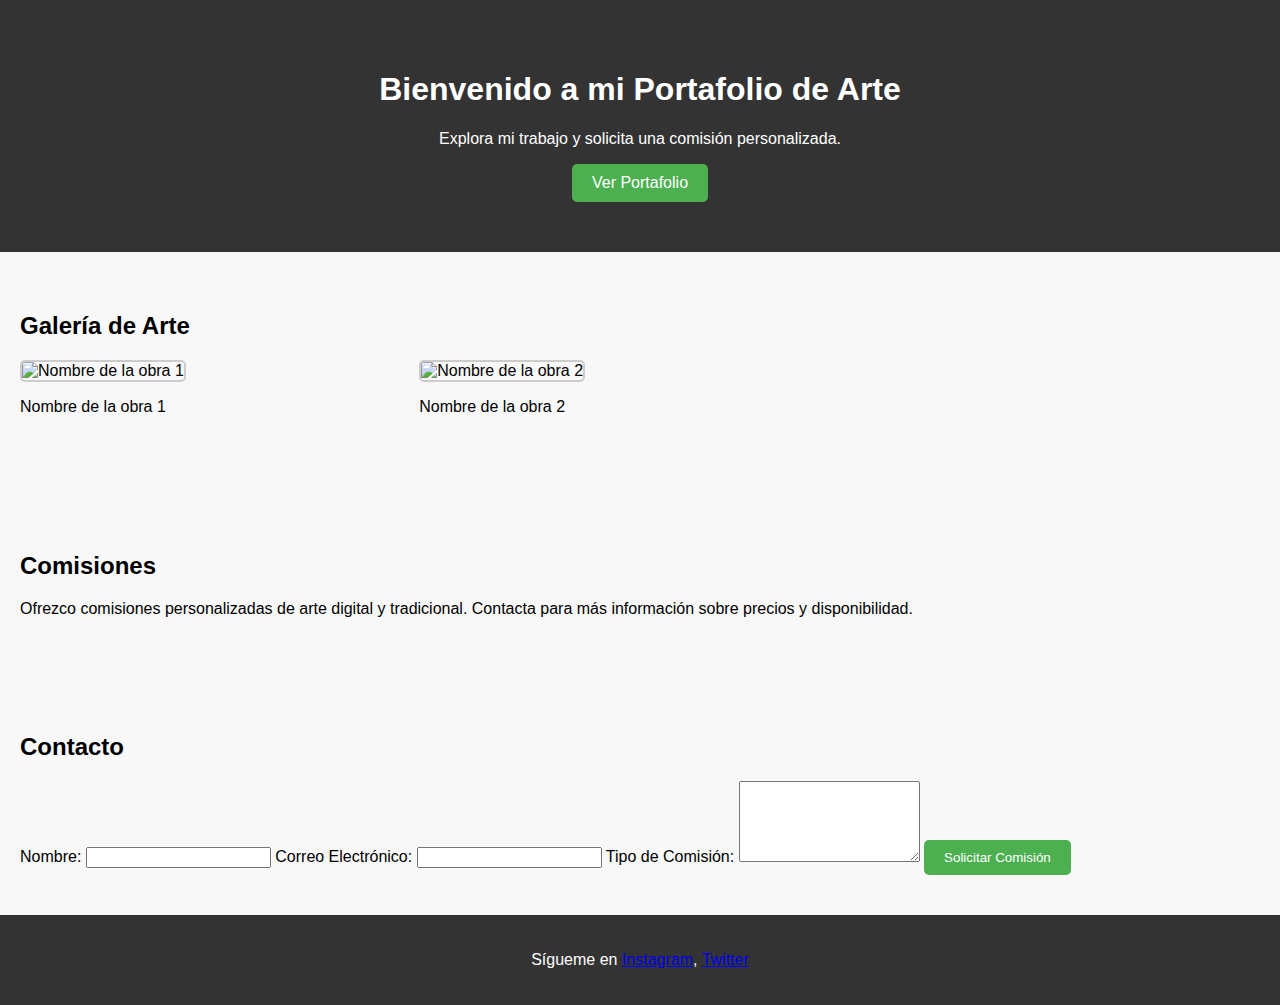
==== pagina/index.html @ 9c7f827d "Add files via upload" ====
<!DOCTYPE html>
<html lang="es">
<head>
    <meta charset="UTF-8">
    <meta name="viewport" content="width=device-width, initial-scale=1.0">
    <title>Portafolio de Arte - Comisiones</title>
    <link rel="stylesheet" href="styles.css">
</head>
<body>
    <header>
        <h1>Bienvenido a mi Portafolio de Arte</h1>
        <p>Explora mi trabajo y solicita una comisión personalizada.</p>
        <a href="#portfolio" class="button">Ver Portafolio</a>
    </header>

    <section id="portfolio">
        <h2>Galería de Arte</h2>
        <div class="gallery">
            <!-- Ejemplo de imagen en la galería -->
            <div class="gallery-item">
                <img src="mi-arte1.jpg" alt="Nombre de la obra 1">
                <p>Nombre de la obra 1</p>
            </div>
            <div class="gallery-item">
                <img src="mi-arte2.jpg" alt="Nombre de la obra 2">
                <p>Nombre de la obra 2</p>
            </div>
            <!-- Añade más imágenes aquí -->
        </div>
    </section>

    <section id="commissions">
        <h2>Comisiones</h2>
        <p>Ofrezco comisiones personalizadas de arte digital y tradicional. Contacta para más información sobre precios y disponibilidad.</p>
    </section>

    <section id="contact">
        <h2>Contacto</h2>
        <form action="enviar_comision.php" method="POST">
            <label for="name">Nombre:</label>
            <input type="text" id="name" name="name" required>

            <label for="email">Correo Electrónico:</label>
            <input type="email" id="email" name="email" required>

            <label for="commission">Tipo de Comisión:</label>
            <textarea id="commission" name="commission" rows="5" required></textarea>

            <button type="submit">Solicitar Comisión</button>
        </form>
    </section>

    <footer>
        <p>Sígueme en <a href="#">Instagram</a>, <a href="#">Twitter</a></p>
    </footer>
    <script src="script.js"></script>
</body>
</html>
---- pagina/styles.css ----
body {
    font-family: Arial, sans-serif;
    margin: 0;
    padding: 0;
    background-color: #f8f8f8;
}

header {
    background-color: #333;
    color: white;
    text-align: center;
    padding: 50px 0;
}

button, a.button {
    background-color: #4CAF50;
    color: white;
    padding: 10px 20px;
    border: none;
    text-decoration: none;
    border-radius: 5px;
    display: inline-block;
}

section {
    padding: 40px 20px;
}

#portfolio .gallery {
    display: flex;
    gap: 10px;
    flex-wrap: wrap;
}

.gallery-item {
    width: calc(33% - 20px);
    margin-bottom: 20px;
}

.gallery-item img {
    width: 100%;
    height: auto;
    border: 2px solid #ccc;
    border-radius: 5px;
}

footer {
    background-color: #333;
    color: white;
    text-align: center;
    padding: 20px;
}
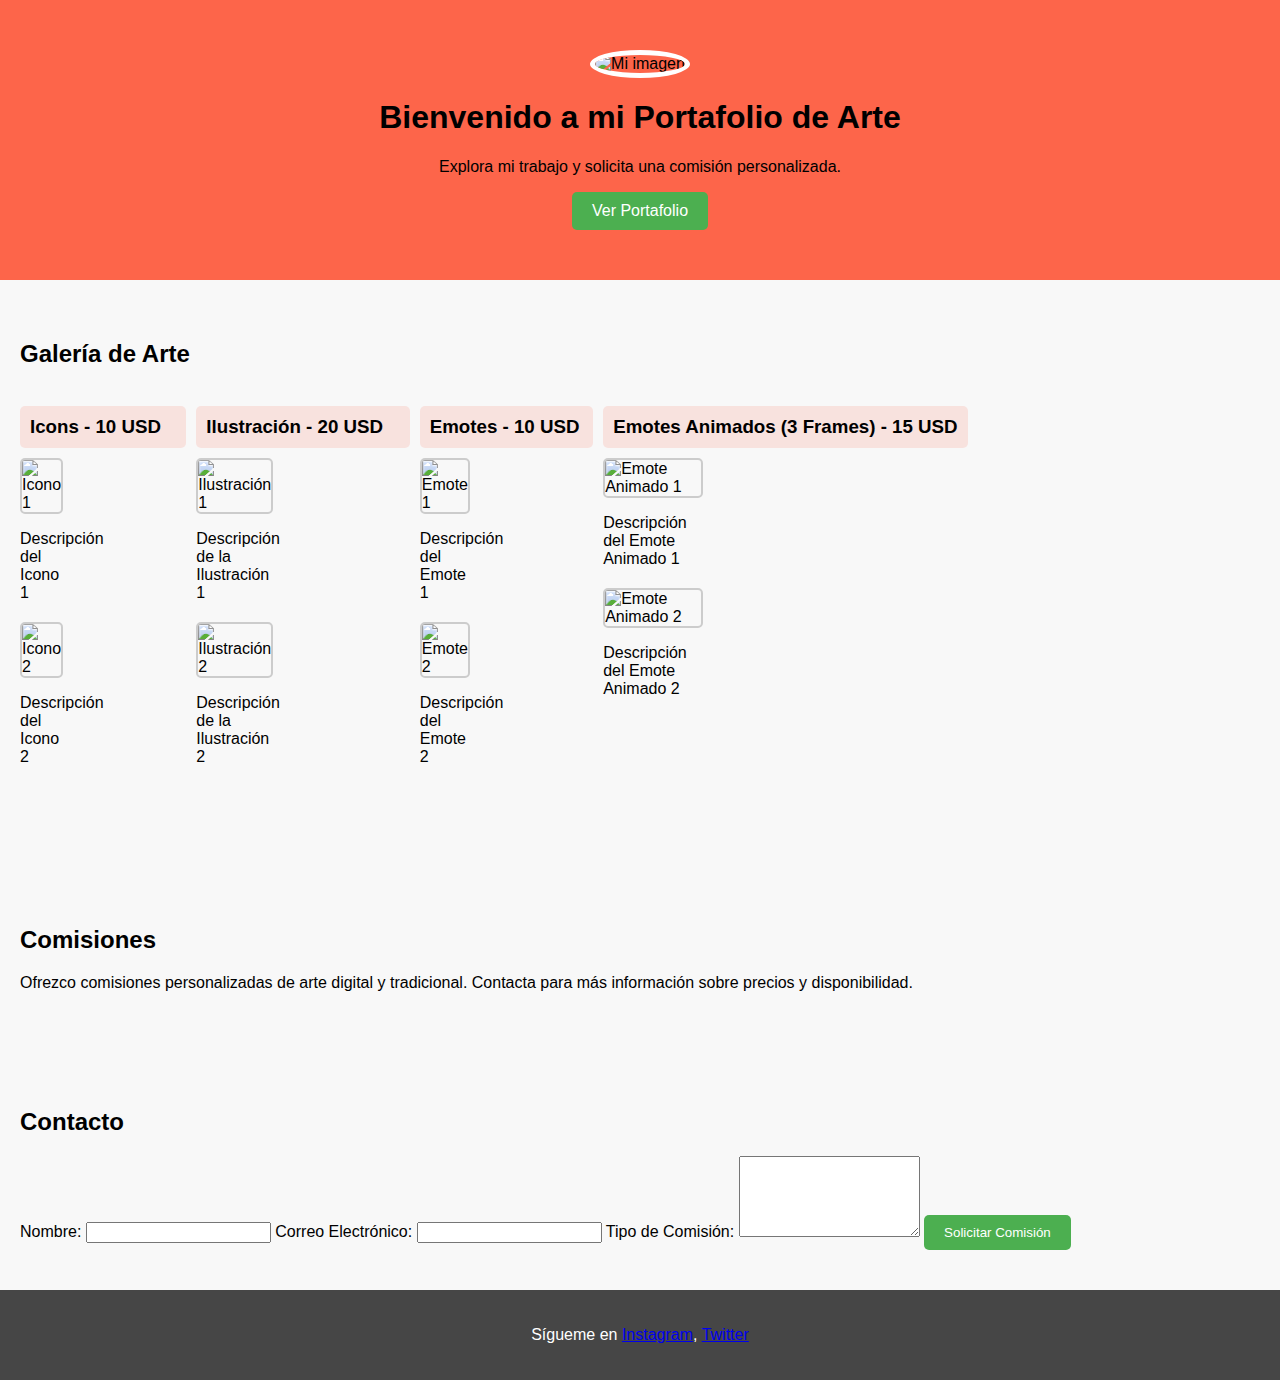
==== commit ca5fec50: "Add files via upload" ====
--- a/pagina/index.html
+++ b/pagina/index.html
@@ -3,11 +3,14 @@
 <head>
     <meta charset="UTF-8">
     <meta name="viewport" content="width=device-width, initial-scale=1.0">
+    <meta name="description" content="Portafolio de arte de Kaijo, donde puedes explorar mis obras y solicitar comisiones personalizadas.">
+    <meta name="keywords" content="arte, portafolio, comisiones, arte digital, arte tradicional">
     <title>Portafolio de Arte - Comisiones</title>
     <link rel="stylesheet" href="styles.css">
 </head>
 <body>
     <header>
+        <img src="images/mi-imagen.jpg" alt="Mi imagen" class="profile-image">
         <h1>Bienvenido a mi Portafolio de Arte</h1>
         <p>Explora mi trabajo y solicita una comisión personalizada.</p>
         <a href="#portfolio" class="button">Ver Portafolio</a>
@@ -16,18 +19,60 @@
     <section id="portfolio">
         <h2>Galería de Arte</h2>
         <div class="gallery">
-            <!-- Ejemplo de imagen en la galería -->
-            <div class="gallery-item">
-                <img src="mi-arte1.jpg" alt="Nombre de la obra 1">
-                <p>Nombre de la obra 1</p>
+            <div class="gallery-category">
+                <h3>Icons - 10 USD</h3>
+                <div class="gallery-item">
+                    <img src="icon1.jpg" alt="Icono 1">
+                    <p>Descripción del Icono 1</p>
+                </div>
+                <div class="gallery-item">
+                    <img src="icon2.jpg" alt="Icono 2">
+                    <p>Descripción del Icono 2</p>
+                </div>
+                <!-- Añade más iconos aquí -->
             </div>
-            <div class="gallery-item">
-                <img src="mi-arte2.jpg" alt="Nombre de la obra 2">
-                <p>Nombre de la obra 2</p>
+    
+            <div class="gallery-category">
+                <h3>Ilustración - 20 USD</h3>
+                <div class="gallery-item">
+                    <img src="ilustracion1.jpg" alt="Ilustración 1">
+                    <p>Descripción de la Ilustración 1</p>
+                </div>
+                <div class="gallery-item">
+                    <img src="ilustracion2.jpg" alt="Ilustración 2">
+                    <p>Descripción de la Ilustración 2</p>
+                </div>
+                <!-- Añade más ilustraciones aquí -->
             </div>
-            <!-- Añade más imágenes aquí -->
+    
+            <div class="gallery-category">
+                <h3>Emotes - 10 USD</h3>
+                <div class="gallery-item">
+                    <img src="emote1.jpg" alt="Emote 1">
+                    <p>Descripción del Emote 1</p>
+                </div>
+                <div class="gallery-item">
+                    <img src="emote2.jpg" alt="Emote 2">
+                    <p>Descripción del Emote 2</p>
+                </div>
+                <!-- Añade más emotes aquí -->
+            </div>
+    
+            <div class="gallery-category">
+                <h3>Emotes Animados (3 Frames) - 15 USD</h3>
+                <div class="gallery-item">
+                    <img src="emote-animado1.gif" alt="Emote Animado 1">
+                    <p>Descripción del Emote Animado 1</p>
+                </div>
+                <div class="gallery-item">
+                    <img src="emote-animado2.gif" alt="Emote Animado 2">
+                    <p>Descripción del Emote Animado 2</p>
+                </div>
+                <!-- Añade más emotes animados aquí -->
+            </div>
         </div>
     </section>
+    
 
     <section id="commissions">
         <h2>Comisiones</h2>
--- a/pagina/styles.css
+++ b/pagina/styles.css
@@ -6,14 +6,21 @@
 }
 
 header {
-    background-color: #333;
-    color: white;
+    background-color: rgba(255, 38, 0, 0.7); /* Rojo */
     text-align: center;
     padding: 50px 0;
 }
 
+.profile-image {
+    width: 150px; /* Ajusta el tamaño según prefieras */
+    height: 150px; /* Debe ser igual al ancho para mantener la forma circular */
+    border-radius: 50%; /* Recorte circular */
+    object-fit: cover; /* Ajusta la imagen al contenedor */
+    border: 5px solid #ffffff; /* Opcional: un borde alrededor de la imagen */
+}
+
 button, a.button {
-    background-color: #4CAF50;
+    background-color: #4CAF50; /* Color del botón */
     color: white;
     padding: 10px 20px;
     border: none;
@@ -21,6 +28,18 @@
     border-radius: 5px;
     display: inline-block;
 }
+
+.gallery-category {
+    margin-bottom: 40px; /* Espacio entre categorías */
+}
+
+.gallery-category h3 {
+    background-color: rgba(255, 38, 0, 0.1); /* Fondo suave para el título */
+    padding: 10px;
+    border-radius: 5px;
+    margin-bottom: 10px;
+}
+
 
 section {
     padding: 40px 20px;
@@ -35,7 +54,7 @@
 .gallery-item {
     width: calc(33% - 20px);
     margin-bottom: 20px;
-}
+}   
 
 .gallery-item img {
     width: 100%;
@@ -45,7 +64,7 @@
 }
 
 footer {
-    background-color: #333;
+    background-color: #464646;
     color: white;
     text-align: center;
     padding: 20px;
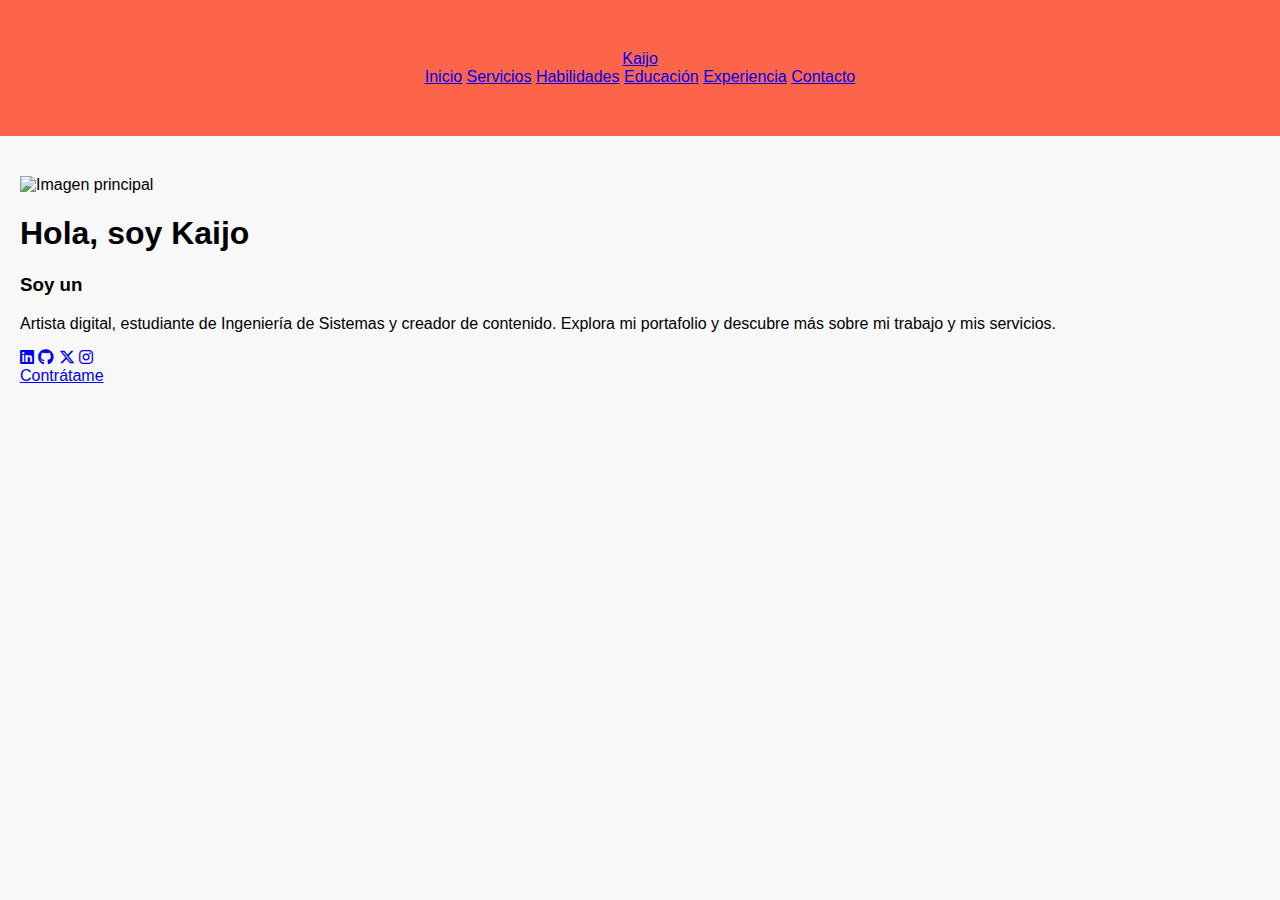
==== commit 5f2401d8: "Update index.html" ====
--- a/pagina/index.html
+++ b/pagina/index.html
@@ -3,101 +3,39 @@
 <head>
     <meta charset="UTF-8">
     <meta name="viewport" content="width=device-width, initial-scale=1.0">
-    <meta name="description" content="Portafolio de arte de Kaijo, donde puedes explorar mis obras y solicitar comisiones personalizadas.">
-    <meta name="keywords" content="arte, portafolio, comisiones, arte digital, arte tradicional">
-    <title>Portafolio de Arte - Comisiones</title>
+    <link rel="stylesheet" href="https://cdnjs.cloudflare.com/ajax/libs/font-awesome/6.5.2/css/all.min.css">
     <link rel="stylesheet" href="styles.css">
+    <title>Portafolio de Arte - Kaijo</title>
 </head>
 <body>
     <header>
-        <img src="images/mi-imagen.jpg" alt="Mi imagen" class="profile-image">
-        <h1>Bienvenido a mi Portafolio de Arte</h1>
-        <p>Explora mi trabajo y solicita una comisión personalizada.</p>
-        <a href="#portfolio" class="button">Ver Portafolio</a>
+        <a href="#" class="logo">Kaijo</a>
+        <nav>
+            <a href="#" class="active">Inicio</a>
+            <a href="#">Servicios</a>
+            <a href="#">Habilidades</a>
+            <a href="#">Educación</a>
+            <a href="#">Experiencia</a>
+            <a href="#">Contacto</a>
+        </nav>
     </header>
 
-    <section id="portfolio">
-        <h2>Galería de Arte</h2>
-        <div class="gallery">
-            <div class="gallery-category">
-                <h3>Icons - 10 USD</h3>
-                <div class="gallery-item">
-                    <img src="icon1.jpg" alt="Icono 1">
-                    <p>Descripción del Icono 1</p>
-                </div>
-                <div class="gallery-item">
-                    <img src="icon2.jpg" alt="Icono 2">
-                    <p>Descripción del Icono 2</p>
-                </div>
-                <!-- Añade más iconos aquí -->
+    <section class="home">
+        <div class="home-img">
+            <img src="inicio.jpg" alt="Imagen principal">
+        </div>
+        <div class="home-content">
+            <h1>Hola, soy <span>Kaijo</span></h1>
+            <h3 class="typing-text">Soy un <span></span></h3>
+            <p>Artista digital, estudiante de Ingeniería de Sistemas y creador de contenido. Explora mi portafolio y descubre más sobre mi trabajo y mis servicios.</p>
+            <div class="social-icons">
+                <a href="#"><i class="fa-brands fa-linkedin"></i></a>
+                <a href="#"><i class="fa-brands fa-github"></i></a>
+                <a href="#"><i class="fa-brands fa-x-twitter"></i></a>
+                <a href="#"><i class="fa-brands fa-instagram"></i></a>
             </div>
-    
-            <div class="gallery-category">
-                <h3>Ilustración - 20 USD</h3>
-                <div class="gallery-item">
-                    <img src="ilustracion1.jpg" alt="Ilustración 1">
-                    <p>Descripción de la Ilustración 1</p>
-                </div>
-                <div class="gallery-item">
-                    <img src="ilustracion2.jpg" alt="Ilustración 2">
-                    <p>Descripción de la Ilustración 2</p>
-                </div>
-                <!-- Añade más ilustraciones aquí -->
-            </div>
-    
-            <div class="gallery-category">
-                <h3>Emotes - 10 USD</h3>
-                <div class="gallery-item">
-                    <img src="emote1.jpg" alt="Emote 1">
-                    <p>Descripción del Emote 1</p>
-                </div>
-                <div class="gallery-item">
-                    <img src="emote2.jpg" alt="Emote 2">
-                    <p>Descripción del Emote 2</p>
-                </div>
-                <!-- Añade más emotes aquí -->
-            </div>
-    
-            <div class="gallery-category">
-                <h3>Emotes Animados (3 Frames) - 15 USD</h3>
-                <div class="gallery-item">
-                    <img src="emote-animado1.gif" alt="Emote Animado 1">
-                    <p>Descripción del Emote Animado 1</p>
-                </div>
-                <div class="gallery-item">
-                    <img src="emote-animado2.gif" alt="Emote Animado 2">
-                    <p>Descripción del Emote Animado 2</p>
-                </div>
-                <!-- Añade más emotes animados aquí -->
-            </div>
+            <a href="#" class="btn">Contrátame</a>
         </div>
     </section>
-    
-
-    <section id="commissions">
-        <h2>Comisiones</h2>
-        <p>Ofrezco comisiones personalizadas de arte digital y tradicional. Contacta para más información sobre precios y disponibilidad.</p>
-    </section>
-
-    <section id="contact">
-        <h2>Contacto</h2>
-        <form action="enviar_comision.php" method="POST">
-            <label for="name">Nombre:</label>
-            <input type="text" id="name" name="name" required>
-
-            <label for="email">Correo Electrónico:</label>
-            <input type="email" id="email" name="email" required>
-
-            <label for="commission">Tipo de Comisión:</label>
-            <textarea id="commission" name="commission" rows="5" required></textarea>
-
-            <button type="submit">Solicitar Comisión</button>
-        </form>
-    </section>
-
-    <footer>
-        <p>Sígueme en <a href="#">Instagram</a>, <a href="#">Twitter</a></p>
-    </footer>
-    <script src="script.js"></script>
 </body>
 </html>
